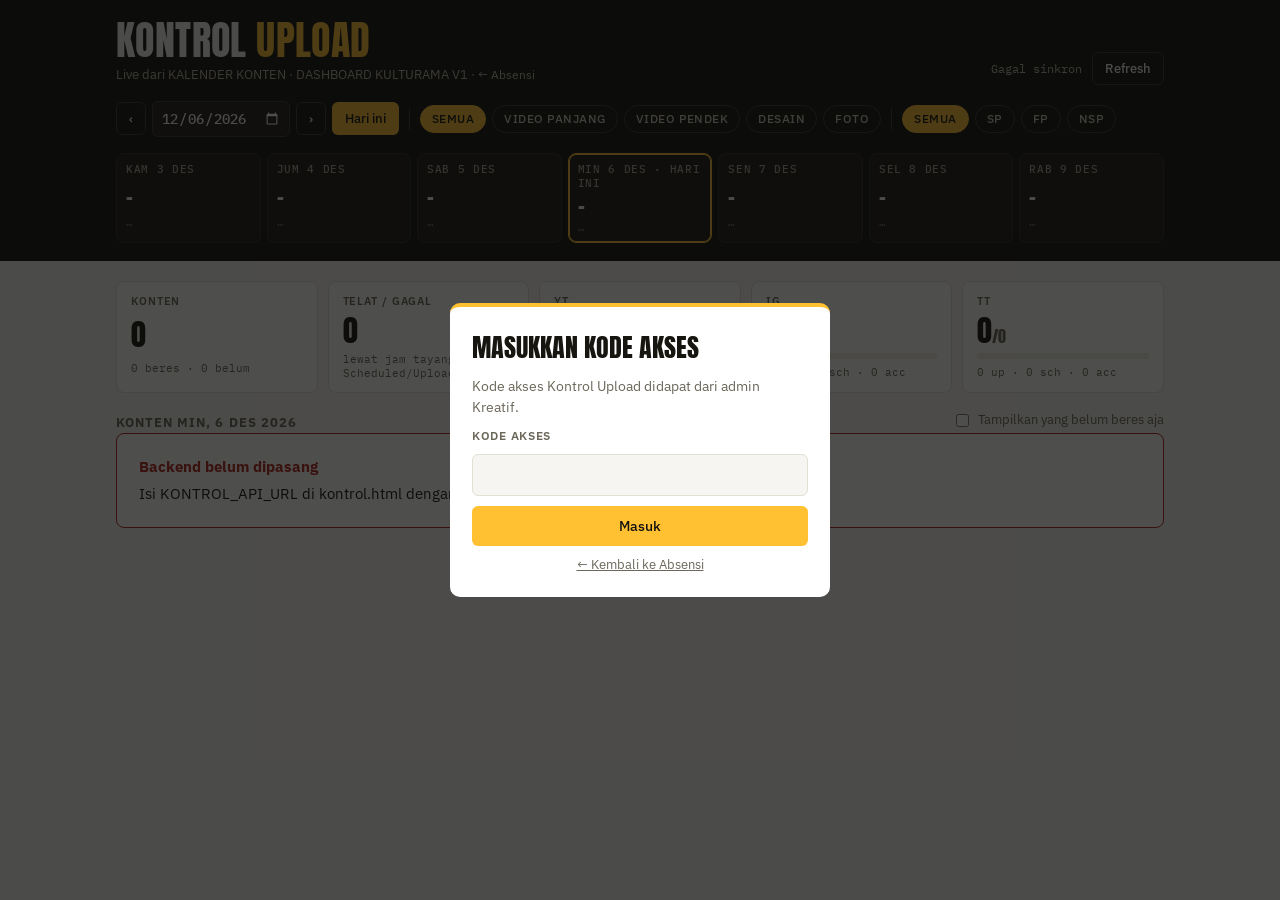
==== kontrol.html @ fdbe4f1c "Tambah halaman Kontrol Upload (kontrol.html) + backend Apps Script Halaman baru buat kontrol status " ====
<!DOCTYPE html>
<html lang="id">
<head>
<meta charset="UTF-8">
<meta name="viewport" content="width=device-width, initial-scale=1, viewport-fit=cover">
<meta name="theme-color" content="#121110">
<title>Kontrol Upload Kulturama</title>
<link rel="preconnect" href="https://fonts.googleapis.com">
<link rel="stylesheet" href="https://fonts.googleapis.com/css2?family=Anton&family=IBM+Plex+Sans:wght@400;500;600&family=IBM+Plex+Mono:wght@400;500&display=swap">
<style>
/* Layout: black brand band with controls, 7-day strip, then a stack of content rows with per-platform status switches */
:root {
  --bg: #f6f5f1;
  --surface: #ffffff;
  --fg: #16150f;
  --muted: #6b675a;
  --line: #e2dfd4;
  --band: #121110;
  --band-fg: #f6f5f1;
  --accent: #ffc131;
  --accent-ink: #121110;
  --ok: #1f7a4a; --ok-bg: #dcf1e3;
  --sched: #1b5fa8; --sched-bg: #dde9f8;
  --acc: #8a5a00; --acc-bg: #fff0c7;
  --bad: #b3261e; --bad-bg: #fbe0dd;
  --none: #8b877a; --none-bg: #efede6;
  --font-display: "Anton", "Impact", "Arial Narrow", sans-serif;
  --font-body: "IBM Plex Sans", system-ui, -apple-system, "Segoe UI", sans-serif;
  --font-mono: "IBM Plex Mono", ui-monospace, "SFMono-Regular", Menlo, monospace;
}
@media (prefers-color-scheme: dark) {
  :root:not([data-theme="light"]) {
    --bg: #0f0f0d; --surface: #1a1916; --fg: #f1efe7; --muted: #a29e90; --line: #2d2b26;
    --band: #000000; --band-fg: #f1efe7;
    --ok: #6fd39a; --ok-bg: #173325; --sched: #8dbcf2; --sched-bg: #172a40;
    --acc: #ffcf5c; --acc-bg: #3a2e10; --bad: #ff9a90; --bad-bg: #3d1916;
    --none: #8f8b7e; --none-bg: #24231f;
    color-scheme: dark;
  }
}
:root[data-theme="dark"] {
  --bg: #0f0f0d; --surface: #1a1916; --fg: #f1efe7; --muted: #a29e90; --line: #2d2b26;
  --band: #000000; --band-fg: #f1efe7;
  --ok: #6fd39a; --ok-bg: #173325; --sched: #8dbcf2; --sched-bg: #172a40;
  --acc: #ffcf5c; --acc-bg: #3a2e10; --bad: #ff9a90; --bad-bg: #3d1916;
  --none: #8f8b7e; --none-bg: #24231f;
  color-scheme: dark;
}
* { box-sizing: border-box; }
body { background: var(--bg); color: var(--fg); font-family: var(--font-body); font-size: 15px; line-height: 1.45; }
body::before { content: ""; position: fixed; inset: 0 0 auto; height: env(safe-area-inset-top, 0px); z-index: 10; background: var(--band); }
.wrap { max-width: 1080px; margin: 0 auto; padding-left: max(16px, env(safe-area-inset-left, 0px)); padding-right: max(16px, env(safe-area-inset-right, 0px)); }

header.band { background: var(--band); color: var(--band-fg); }
header.band .wrap { padding-block: 20px 18px; display: grid; gap: 16px; }
.brandrow { display: flex; flex-wrap: wrap; align-items: flex-end; justify-content: space-between; gap: 12px; }
h1 { margin: 0; font-family: var(--font-display); font-weight: 400; font-size: clamp(28px, 5vw, 40px); letter-spacing: 0.01em; line-height: 1; text-transform: uppercase; }
h1 span { color: var(--accent); }
.sub { margin: 6px 0 0; color: #b9b5a6; font-size: 13px; }
.sync { font-family: var(--font-mono); font-size: 12px; color: #b9b5a6; display: flex; gap: 10px; align-items: center; }
.btn { font: 500 13px/1 var(--font-body); border-radius: 6px; border: 1px solid transparent; padding: 9px 12px; cursor: pointer; }
.btn:focus-visible, select:focus-visible, input:focus-visible, .chip:focus-visible, .day:focus-visible { outline: 2px solid var(--accent); outline-offset: 2px; }
.btn-accent { background: var(--accent); color: var(--accent-ink); }
.btn-accent:hover { filter: brightness(1.06); }
.btn-ghost { background: transparent; color: var(--band-fg); border-color: #3a3832; }
.btn-ghost:hover { border-color: var(--accent); }

.controls { display: flex; flex-wrap: wrap; gap: 10px; align-items: center; }
.datebox { display: flex; align-items: center; gap: 6px; }
.datebox input { font: 500 14px var(--font-mono); background: #1f1e1b; color: var(--band-fg); border: 1px solid #3a3832; border-radius: 6px; padding: 7px 8px; color-scheme: dark; }
.chips { display: flex; flex-wrap: wrap; gap: 6px; }
.chip { font: 500 12px/1 var(--font-body); letter-spacing: 0.04em; text-transform: uppercase; border-radius: 999px; padding: 7px 11px; border: 1px solid #3a3832; background: transparent; color: #cfcab9; cursor: pointer; }
.chip[aria-pressed="true"] { background: var(--accent); border-color: var(--accent); color: var(--accent-ink); }
.sep { width: 1px; height: 22px; background: #3a3832; }

.week { display: grid; grid-template-columns: repeat(7, minmax(0, 1fr)); gap: 6px; }
.day { text-align: left; background: #1c1b18; border: 1px solid #2e2c27; color: var(--band-fg); border-radius: 8px; padding: 8px 9px; cursor: pointer; display: grid; gap: 4px; min-width: 0; }
.day[aria-current="date"] { border-color: var(--accent); box-shadow: inset 0 0 0 1px var(--accent); }
.day .dn { font: 500 11px var(--font-mono); color: #a6a293; text-transform: uppercase; letter-spacing: 0.06em; }
.day .dc { font-family: var(--font-display); font-size: 22px; line-height: 1; }
.day .dw { font: 500 11px var(--font-mono); }
.day .dw.bad { color: #ff9a90; } .day .dw.ok { color: #6fd39a; } .day .dw.zero { color: #6f6b5f; }

main .wrap { padding-block: 20px 48px; display: grid; gap: 18px; }
.summary { display: grid; grid-template-columns: repeat(auto-fit, minmax(160px, 1fr)); gap: 10px; }
.stat { background: var(--surface); border: 1px solid var(--line); border-radius: 8px; padding: 12px 14px; display: grid; gap: 6px; }
.stat .k { font-size: 11px; text-transform: uppercase; letter-spacing: 0.08em; color: var(--muted); font-weight: 600; }
.stat .v { font-family: var(--font-display); font-size: 30px; line-height: 1; font-variant-numeric: tabular-nums; }
.stat .bar { display: flex; height: 6px; border-radius: 3px; overflow: hidden; background: var(--none-bg); }
.stat .bar i { display: block; height: 100%; }
.stat .legend { font: 11px var(--font-mono); color: var(--muted); }
.stat.alert .v { color: var(--bad); }

.listhead { display: flex; flex-wrap: wrap; justify-content: space-between; align-items: baseline; gap: 8px; }
.listhead h2 { margin: 0; font-size: 13px; text-transform: uppercase; letter-spacing: 0.08em; color: var(--muted); }
.listhead label { font-size: 13px; color: var(--muted); display: flex; gap: 6px; align-items: center; cursor: pointer; }

.rows { display: grid; gap: 10px; }
.row { background: var(--surface); border: 1px solid var(--line); border-left: 4px solid var(--line); border-radius: 8px; padding: 14px; display: grid; grid-template-columns: minmax(0, 1fr) auto; gap: 12px 18px; }
.row.st-bad { border-left-color: var(--bad); }
.row.st-ok { border-left-color: var(--ok); }
.row.st-pend { border-left-color: var(--accent); }
.meta { min-width: 0; display: grid; gap: 6px; align-content: start; }
.tags { display: flex; flex-wrap: wrap; gap: 6px; align-items: center; }
.tag { font: 600 11px/1 var(--font-body); letter-spacing: 0.05em; text-transform: uppercase; padding: 4px 7px; border-radius: 4px; background: var(--none-bg); color: var(--fg); }
.tag.akun { background: var(--band); color: var(--accent); }
.tag.vpj { background: #f0559f; color: #fff; } .tag.vpd { background: #ff862b; color: #fff; } .tag.dsn { background: #2f8fd6; color: #fff; } .tag.foto { background: #d4edbc; color: #11734b; }
.title { font-size: 16px; font-weight: 600; margin: 0; text-wrap: balance; overflow-wrap: anywhere; }
.crew { font-size: 12px; color: var(--muted); }
.crew b { font-weight: 500; color: var(--fg); }
.note { font: 12px/1.4 var(--font-mono); color: var(--muted); white-space: pre-wrap; overflow-wrap: anywhere; background: var(--bg); border-radius: 6px; padding: 7px 9px; }
.plats { display: grid; grid-template-columns: repeat(3, 132px); gap: 8px; align-content: start; }
.plat { display: grid; gap: 5px; }
.plat .pl { display: flex; justify-content: space-between; font: 500 11px var(--font-mono); color: var(--muted); letter-spacing: 0.04em; }
.plat .pl .late { color: var(--bad); font-weight: 600; }
.plat select { width: 100%; font: 600 12px var(--font-body); border-radius: 6px; padding: 7px 8px; border: 1px solid transparent; cursor: pointer; appearance: auto; }
.s-Uploaded { background: var(--ok-bg); color: var(--ok); }
.s-Scheduled { background: var(--sched-bg); color: var(--sched); }
.s-Acc { background: var(--acc-bg); color: var(--acc); }
.s-Gagal { background: var(--bad-bg); color: var(--bad); }
.s-empty { background: var(--none-bg); color: var(--none); }
.plat select:disabled { opacity: 0.55; cursor: progress; }
.plat.na select { opacity: 0.6; }

.empty, .notice { background: var(--surface); border: 1px dashed var(--line); border-radius: 8px; padding: 22px; color: var(--muted); text-align: center; }
.notice.err { border-style: solid; border-color: var(--bad); color: var(--fg); text-align: left; }
.notice.err strong { color: var(--bad); }
.skeleton .row { height: 92px; background: linear-gradient(90deg, var(--surface), var(--none-bg), var(--surface)); background-size: 200% 100%; animation: sh 1.4s linear infinite; }
@keyframes sh { to { background-position: -200% 0; } }

.toast { position: fixed; left: 50%; transform: translateX(-50%); bottom: calc(16px + env(safe-area-inset-bottom, 0px)); background: var(--band); color: var(--band-fg); border-left: 4px solid var(--accent); padding: 10px 14px; border-radius: 6px; font-size: 13px; max-width: calc(100% - 32px); z-index: 20; box-shadow: 0 6px 24px rgba(0,0,0,.25); }
.toast.bad { border-left-color: #ff6b5e; }

@media (max-width: 720px) {
  .row { grid-template-columns: minmax(0, 1fr); }
  .plats { grid-template-columns: repeat(3, minmax(0, 1fr)); }
  .week { grid-template-columns: repeat(7, minmax(64px, 1fr)); overflow-x: auto; }
  .weekwrap { overflow-x: auto; }
}
@media (prefers-reduced-motion: reduce) { .skeleton .row { animation: none; } }

html { -webkit-text-size-adjust: 100%; }
body { margin: 0; padding-top: env(safe-area-inset-top, 0px); }
.backlink { color: #b9b5a6; font-size: 12px; text-decoration: none; }
.backlink:hover { color: var(--accent); }
.gate { position: fixed; inset: 0; z-index: 30; background: rgba(10,10,9,.72); display: grid; place-items: center; padding: 16px; }
.gatebox { background: var(--surface); color: var(--fg); border-radius: 10px; border-top: 4px solid var(--accent); padding: 22px; width: min(380px, 100%); display: grid; gap: 10px; }
.gatebox h2 { margin: 0; font-family: var(--font-display); font-weight: 400; font-size: 26px; text-transform: uppercase; }
.gatebox p { margin: 0; color: var(--muted); font-size: 14px; }
.gatebox label { font-size: 12px; font-weight: 600; text-transform: uppercase; letter-spacing: 0.06em; color: var(--muted); }
.gatebox input { font: 16px var(--font-mono); padding: 10px; border-radius: 6px; border: 1px solid var(--line); background: var(--bg); color: var(--fg); }
.gatebox .btn { padding: 12px; font-size: 14px; }
.gatebox .back { font-size: 13px; color: var(--muted); text-align: center; }
</style>
</head>
<body>
<header class="band">
  <div class="wrap">
    <div class="brandrow">
      <div>
        <h1>Kontrol <span>Upload</span></h1>
        <p class="sub">Live dari KALENDER KONTEN · DASHBOARD KULTURAMA V1 · <a class="backlink" href="./index.html">← Absensi</a></p>
      </div>
      <div class="sync">
        <span id="syncLabel">Memuat…</span>
        <button class="btn btn-ghost" id="refreshBtn" type="button">Refresh</button>
      </div>
    </div>
    <div class="controls">
      <div class="datebox">
        <button class="btn btn-ghost" id="prevDay" type="button" aria-label="Hari sebelumnya">‹</button>
        <input type="date" id="datePick" aria-label="Tanggal">
        <button class="btn btn-ghost" id="nextDay" type="button" aria-label="Hari berikutnya">›</button>
        <button class="btn btn-accent" id="todayBtn" type="button">Hari ini</button>
      </div>
      <span class="sep" aria-hidden="true"></span>
      <div class="chips" id="jenisChips" role="group" aria-label="Jenis konten"></div>
      <span class="sep" aria-hidden="true"></span>
      <div class="chips" id="akunChips" role="group" aria-label="Akun"></div>
    </div>
    <div class="weekwrap"><div class="week" id="week"></div></div>
  </div>
</header>

<main>
  <div class="wrap">
    <section class="summary" id="summary" aria-label="Ringkasan"></section>
    <section>
      <div class="listhead">
        <h2 id="listTitle">Konten</h2>
        <label for="onlyProblem"><input type="checkbox" id="onlyProblem"> Tampilkan yang belum beres aja</label>
      </div>
      <div class="rows" id="rows"></div>
    </section>
  </div>
</main>
<div class="toast" id="toast" hidden></div>

<div class="gate" id="gate" hidden>
  <form class="gatebox" id="gateForm">
    <h2>Masukkan kode akses</h2>
    <p id="gateMsg">Kode akses Kontrol Upload didapat dari admin Kreatif.</p>
    <label for="gateKey">Kode akses</label>
    <input type="password" id="gateKey" autocomplete="current-password" required>
    <button class="btn btn-accent" type="submit">Masuk</button>
    <a class="back" href="./index.html">← Kembali ke Absensi</a>
  </form>
</div>

<script>
// =====================================================================
// URL Web App Apps Script KONTROL UPLOAD (project standalone, kode di
// apps-script/kontrol-upload.gs). Beda dari URL Absensi & Report Kreatif.
const KONTROL_API_URL = '';
// =====================================================================

(() => {
  const STATUS_OPTS = ["Acc", "Scheduled", "Uploaded", "Gagal"];
  const PLATS = [{ key: "YT" }, { key: "IG" }, { key: "TT" }];
  const JENIS = ["Semua", "Video Panjang", "Video Pendek", "Desain", "Foto"];
  const AKUN = ["Semua", "SP", "FP", "NSP"];
  const HARI = ["Min", "Sen", "Sel", "Rab", "Kam", "Jum", "Sab"];
  const BULAN = ["Jan","Feb","Mar","Apr","Mei","Jun","Jul","Agu","Sep","Okt","Nov","Des"];
  const WINDOW = 14;

  const $ = (id) => document.getElementById(id);
  const state = { rows: [], date: todayJkt(), jenis: "Semua", akun: "Semua", onlyProblem: false, loadedAt: null, loading: false, error: null, saving: new Set(), win: null };

  function lsGet(k) { try { return localStorage.getItem(k); } catch (e) { return null; } }
  function lsSet(k, v) { try { v == null ? localStorage.removeItem(k) : localStorage.setItem(k, v); } catch (e) {} }
  try { const s = JSON.parse(lsGet("kontrol_prefs") || "{}"); if (JENIS.includes(s.jenis)) state.jenis = s.jenis; if (AKUN.includes(s.akun)) state.akun = s.akun; state.onlyProblem = !!s.onlyProblem; } catch (e) {}
  function savePrefs() { lsSet("kontrol_prefs", JSON.stringify({ jenis: state.jenis, akun: state.akun, onlyProblem: state.onlyProblem })); }
  const getKey = () => lsGet("kontrol_key") || "";

  function todayJkt() { return new Intl.DateTimeFormat("en-CA", { timeZone: "Asia/Jakarta", year: "numeric", month: "2-digit", day: "2-digit" }).format(new Date()); }
  function nowJktMinutes() { const [h, m] = new Intl.DateTimeFormat("en-GB", { timeZone: "Asia/Jakarta", hour: "2-digit", minute: "2-digit", hour12: false }).format(new Date()).split(":").map(Number); return h * 60 + m; }
  function iso(y, m, d) { return `${y}-${String(m + 1).padStart(2, "0")}-${String(d).padStart(2, "0")}`; }
  function parseJam(v) { const s = String(v || "").trim(); if (!s) return null; const m = s.match(/^(\d{1,2})[.:](\d{2})/); if (!m) return { label: s, min: null }; return { label: `${m[1].padStart(2, "0")}.${m[2]}`, min: +m[1] * 60 + +m[2] }; }
  function shiftDate(isoStr, n) { const [y, m, d] = isoStr.split("-").map(Number); const dt = new Date(Date.UTC(y, m - 1, d + n)); return iso(dt.getUTCFullYear(), dt.getUTCMonth(), dt.getUTCDate()); }
  function fmtDay(isoStr) { const [y, m, d] = isoStr.split("-").map(Number); const dt = new Date(Date.UTC(y, m - 1, d)); return { hari: HARI[dt.getUTCDay()], tgl: d, bln: BULAN[m - 1], y }; }

  function toRecord(r) {
    return {
      rowNum: r.row, date: r.date, title: r.title, akun: (r.akun || "").trim(), segmen: (r.segmen || "").trim(), jenis: (r.jenis || "").trim(),
      producer: r.producer || "", designer: r.designer || "", editor: r.editor || "", catatan: (r.catatan || "").trim(),
      plat: {
        YT: { jam: parseJam(r.jamYT), status: (r.statusYT || "").trim() },
        IG: { jam: parseJam(r.jamIG), status: (r.statusIG || "").trim() },
        TT: { jam: parseJam(r.jamTT), status: (r.statusTT || "").trim() },
      },
    };
  }

  function platHealth(rec, key) {
    const p = rec.plat[key];
    if (!p.jam && !p.status) return "na";
    if (p.status === "Gagal") return "bad";
    if (p.status === "Uploaded" || p.status === "Scheduled") return "ok";
    if (isLate(rec, key)) return "bad";
    return "pend";
  }
  function isLate(rec, key) {
    const p = rec.plat[key];
    if (p.status === "Uploaded" || p.status === "Scheduled" || !p.jam) return false;
    const today = todayJkt();
    if (rec.date < today) return true;
    if (rec.date === today && p.jam.min != null) return nowJktMinutes() > p.jam.min;
    return false;
  }
  function rowHealth(rec) {
    const hs = PLATS.map(p => platHealth(rec, p.key)).filter(h => h !== "na");
    if (!hs.length) return "pend";
    if (hs.includes("bad")) return "bad";
    if (hs.includes("pend")) return "pend";
    return "ok";
  }
  function filtered(date) {
    return state.rows.filter(r => r.date === date && (state.jenis === "Semua" || r.jenis === state.jenis) && (state.akun === "Semua" || r.akun === state.akun));
  }

  // ---------- render ----------
  function chip(label, on, fn) { const b = document.createElement("button"); b.type = "button"; b.className = "chip"; b.textContent = label; b.setAttribute("aria-pressed", on ? "true" : "false"); b.onclick = fn; return b; }
  function renderChips() {
    $("jenisChips").innerHTML = ""; $("akunChips").innerHTML = "";
    for (const j of JENIS) $("jenisChips").append(chip(j, state.jenis === j, () => { state.jenis = j; savePrefs(); render(); }));
    for (const a of AKUN) $("akunChips").append(chip(a, state.akun === a, () => { state.akun = a; savePrefs(); render(); }));
  }
  function renderWeek() {
    const el = $("week"); el.innerHTML = "";
    const start = shiftDate(state.date, -3);
    for (let i = 0; i < 7; i++) {
      const d = shiftDate(start, i); const f = fmtDay(d); const list = filtered(d);
      const bad = list.filter(r => rowHealth(r) === "bad").length;
      const open = list.filter(r => rowHealth(r) !== "ok").length;
      const b = document.createElement("button"); b.type = "button"; b.className = "day";
      if (d === state.date) b.setAttribute("aria-current", "date");
      const ready = state.loadedAt && inWindow(d);
      let w, cls;
      if (!ready) { w = "…"; cls = "zero"; }
      else if (!list.length) { w = "kosong"; cls = "zero"; }
      else if (bad) { w = `${bad} telat/gagal`; cls = "bad"; }
      else if (open) { w = `${open} belum`; cls = ""; }
      else { w = "beres"; cls = "ok"; }
      b.innerHTML = `<span class="dn">${f.hari} ${f.tgl} ${f.bln}${d === todayJkt() ? " · hari ini" : ""}</span><span class="dc">${ready ? list.length : "–"}</span><span class="dw ${cls}"></span>`;
      b.querySelector(".dw").textContent = w;
      b.onclick = () => setDate(d);
      el.append(b);
    }
  }
  function renderSummary(list) {
    const el = $("summary"); el.innerHTML = "";
    const bad = list.filter(r => rowHealth(r) === "bad").length;
    const done = list.filter(r => rowHealth(r) === "ok").length;
    const total = document.createElement("div"); total.className = "stat";
    total.innerHTML = `<span class="k">Konten</span><span class="v">${list.length}</span><span class="legend">${done} beres · ${list.length - done} belum</span>`;
    const alert = document.createElement("div"); alert.className = "stat" + (bad ? " alert" : "");
    alert.innerHTML = `<span class="k">Telat / Gagal</span><span class="v">${bad}</span><span class="legend">lewat jam tayang tanpa Scheduled/Uploaded</span>`;
    el.append(total, alert);
    for (const p of PLATS) {
      const slots = list.filter(r => platHealth(r, p.key) !== "na");
      const c = { Uploaded: 0, Scheduled: 0, Acc: 0, Gagal: 0, kosong: 0 };
      for (const r of slots) { const s = r.plat[p.key].status; if (c[s] != null) c[s]++; else c.kosong++; }
      const n = slots.length || 1;
      const seg = (v, col) => v ? `<i style="width:${(v / n) * 100}%;background:var(${col})"></i>` : "";
      const st = document.createElement("div"); st.className = "stat";
      st.innerHTML = `<span class="k">${p.key}</span><span class="v">${c.Uploaded + c.Scheduled}<span style="font-size:16px;color:var(--muted)">/${slots.length}</span></span>
        <span class="bar" role="img" aria-label="${c.Uploaded} uploaded, ${c.Scheduled} scheduled, ${c.Acc} acc, ${c.Gagal} gagal, ${c.kosong} kosong">${seg(c.Uploaded, "--ok")}${seg(c.Scheduled, "--sched")}${seg(c.Acc, "--accent")}${seg(c.Gagal, "--bad")}</span>
        <span class="legend">${c.Uploaded} up · ${c.Scheduled} sch · ${c.Acc} acc${c.Gagal ? ` · ${c.Gagal} gagal` : ""}${c.kosong ? ` · ${c.kosong} kosong` : ""}</span>`;
      el.append(st);
    }
  }
  const JENIS_CLS = { "Video Panjang": "vpj", "Video Pendek": "vpd", "Desain": "dsn", "Foto": "foto" };
  function firstJam(r) { const m = PLATS.map(p => r.plat[p.key].jam?.min).filter(v => v != null); return m.length ? Math.min(...m) : 9999; }
  function renderRows(list) {
    const el = $("rows"); el.innerHTML = ""; el.classList.remove("skeleton");
    const f = fmtDay(state.date);
    $("listTitle").textContent = `Konten ${f.hari}, ${f.tgl} ${f.bln} ${f.y}`;
    if (state.error && !state.loadedAt) { el.append(errorBox()); return; }
    if (!state.loadedAt || !inWindow(state.date)) { el.classList.add("skeleton"); for (let i = 0; i < 3; i++) { const d = document.createElement("div"); d.className = "row"; el.append(d); } return; }
    let shown = state.onlyProblem ? list.filter(r => rowHealth(r) !== "ok") : list;
    const order = { bad: 0, pend: 1, ok: 2 };
    shown = [...shown].sort((a, b) => order[rowHealth(a)] - order[rowHealth(b)] || firstJam(a) - firstJam(b));
    if (!shown.length) {
      const e = document.createElement("div"); e.className = "empty";
      e.textContent = list.length ? "Semua konten di tanggal ini udah Scheduled/Uploaded." : "Belum ada konten di KALENDER KONTEN untuk tanggal & filter ini.";
      el.append(e); return;
    }
    for (const r of shown) el.append(rowEl(r));
  }
  function tag(t, cls) { const s = document.createElement("span"); s.className = "tag " + cls; s.textContent = t; return s; }
  function rowEl(r) {
    const card = document.createElement("article"); card.className = `row st-${rowHealth(r)}`;
    const meta = document.createElement("div"); meta.className = "meta";
    const tags = document.createElement("div"); tags.className = "tags";
    if (r.akun) tags.append(tag(r.akun, "akun"));
    if (r.jenis) tags.append(tag(r.jenis, JENIS_CLS[r.jenis] || ""));
    if (r.segmen) tags.append(tag(r.segmen, ""));
    const title = document.createElement("h3"); title.className = "title"; title.textContent = r.title;
    meta.append(tags, title);
    const crew = [["Producer", r.producer], ["Desainer", r.designer], ["Editor", r.editor]].filter(c => c[1]);
    if (crew.length) { const c = document.createElement("div"); c.className = "crew"; c.innerHTML = crew.map(([k]) => `${k} <b></b>`).join(" · "); c.querySelectorAll("b").forEach((b, i) => b.textContent = crew[i][1]); meta.append(c); }
    if (r.catatan) { const n = document.createElement("div"); n.className = "note"; n.textContent = r.catatan; meta.append(n); }
    const plats = document.createElement("div"); plats.className = "plats";
    for (const p of PLATS) {
      const pd = r.plat[p.key];
      const box = document.createElement("div"); box.className = "plat" + (platHealth(r, p.key) === "na" ? " na" : "");
      const lab = document.createElement("div"); lab.className = "pl";
      const l1 = document.createElement("span"); l1.textContent = `${p.key}${pd.jam ? " · " + pd.jam.label : ""}`; lab.append(l1);
      if (isLate(r, p.key)) { const l2 = document.createElement("span"); l2.className = "late"; l2.textContent = "TELAT"; lab.append(l2); }
      const sel = document.createElement("select");
      sel.id = `st-${r.rowNum}-${p.key}`;
      sel.setAttribute("aria-label", `Status ${p.key} untuk ${r.title}`);
      const opts = ["", ...STATUS_OPTS]; if (pd.status && !opts.includes(pd.status)) opts.push(pd.status);
      for (const o of opts) { const op = document.createElement("option"); op.value = o; op.textContent = o || (pd.jam ? "Belum" : "—"); sel.append(op); }
      sel.value = pd.status;
      sel.className = pd.status && STATUS_OPTS.includes(pd.status) ? `s-${pd.status}` : "s-empty";
      if (state.saving.has(`${r.rowNum}-${p.key}`)) sel.disabled = true;
      sel.onchange = () => saveStatus(r, p.key, sel.value, sel);
      box.append(lab, sel); plats.append(box);
    }
    card.append(meta, plats);
    return card;
  }
  function errorBox() {
    const e = document.createElement("div"); e.className = "notice err";
    e.innerHTML = `<strong></strong><div class="msg" style="margin-top:6px"></div>`;
    e.querySelector("strong").textContent = state.error.title; e.querySelector(".msg").textContent = state.error.body;
    return e;
  }
  function renderSync() {
    const l = $("syncLabel");
    if (state.loading) l.textContent = "Sinkron…";
    else if (state.loadedAt) l.textContent = "Update " + new Intl.DateTimeFormat("id-ID", { timeZone: "Asia/Jakarta", hour: "2-digit", minute: "2-digit" }).format(state.loadedAt) + " WIB";
    else l.textContent = state.error ? "Gagal sinkron" : "Memuat…";
  }
  function render() {
    $("datePick").value = state.date; $("onlyProblem").checked = state.onlyProblem;
    renderChips(); renderWeek(); renderSync();
    const list = filtered(state.date);
    renderSummary(list); renderRows(list);
  }
  let toastT;
  function toast(msg, bad) { const t = $("toast"); t.textContent = msg; t.className = "toast" + (bad ? " bad" : ""); t.hidden = false; clearTimeout(toastT); toastT = setTimeout(() => t.hidden = true, 3500); }

  // ---------- backend ----------
  class ApiError extends Error { constructor(code, msg) { super(msg); this.code = code; } }
  async function api(method, params) {
    if (!KONTROL_API_URL) throw new ApiError("NO_URL", "URL backend belum diisi");
    let res;
    try {
      if (method === "GET") {
        const q = new URLSearchParams({ ...params, key: getKey() });
        res = await fetch(`${KONTROL_API_URL}?${q}`);
      } else {
        res = await fetch(KONTROL_API_URL, { method: "POST", headers: { "Content-Type": "text/plain;charset=utf-8" }, body: JSON.stringify({ ...params, key: getKey() }) });
      }
    } catch (e) { throw new ApiError("NETWORK", "Nggak bisa nyambung ke server. Cek internet lo."); }
    let data; try { data = await res.json(); } catch (e) { throw new ApiError("SERVER_ERROR", "Respons server nggak kebaca."); }
    if (!data.ok) throw new ApiError(data.code || "SERVER_ERROR", data.message || "Server error");
    return data;
  }
  function explain(err) {
    switch (err.code) {
      case "NO_URL": return { title: "Backend belum dipasang", body: "Isi KONTROL_API_URL di kontrol.html dengan URL Web App dari apps-script/kontrol-upload.gs." };
      case "SETUP": return { title: "Backend belum selesai disetel", body: err.message };
      case "NETWORK": return { title: "Koneksi putus", body: err.message };
      default: return { title: "Gagal ambil data", body: err.message };
    }
  }
  function inWindow(d) { return state.win && d >= state.win.from && d <= state.win.to; }
  function setDate(d) {
    state.date = d; render();
    if (!inWindow(shiftDate(d, -3)) || !inWindow(shiftDate(d, 3))) load(false);
  }
  async function load(manual) {
    if (state.loading) return;
    if (!getKey()) { showGate(); return; }
    state.loading = true; renderSync();
    const win = { from: shiftDate(state.date, -WINDOW), to: shiftDate(state.date, WINDOW) };
    try {
      const data = await api("GET", { action: "list", from: win.from, to: win.to });
      state.rows = data.rows.map(toRecord); state.win = win;
      state.loadedAt = new Date(); state.error = null;
      if (manual) toast("Data terbaru udah ditarik.");
    } catch (err) {
      if (err.code === "UNAUTHORIZED") { lsSet("kontrol_key", null); showGate("Kode akses salah atau udah diganti. Masukkan yang baru."); }
      else { state.error = explain(err); if (state.loadedAt) toast(state.error.title + ". " + state.error.body, true); }
    } finally { state.loading = false; render(); }
  }
  async function saveStatus(rec, plat, value, sel) {
    const key = `${rec.rowNum}-${plat}`; const prev = rec.plat[plat].status;
    state.saving.add(key); sel.disabled = true;
    try {
      await api("POST", { action: "setStatus", row: rec.rowNum, platform: plat, value, title: rec.title, date: rec.date });
      rec.plat[plat].status = value;
      toast(`${plat} “${rec.title.slice(0, 40)}${rec.title.length > 40 ? "…" : ""}” → ${value || "kosong"}`);
    } catch (err) {
      rec.plat[plat].status = prev;
      if (err.code === "ROW_MOVED") { toast("Baris di sheet udah bergeser. Data di-refresh, coba ubah lagi.", true); state.saving.delete(key); load(false); return; }
      if (err.code === "UNAUTHORIZED") { lsSet("kontrol_key", null); showGate("Kode akses ditolak. Masukkan lagi."); }
      else if (err.code === "NETWORK") toast("Nggak yakin status tersimpan. Tekan Refresh buat cek.", true);
      else toast(`Status nggak tersimpan. ${err.message}`, true);
    } finally { state.saving.delete(key); render(); }
  }

  // ---------- gate ----------
  function showGate(msg) { $("gate").hidden = false; if (msg) $("gateMsg").textContent = msg; setTimeout(() => $("gateKey").focus(), 0); }
  $("gateForm").addEventListener("submit", (e) => {
    e.preventDefault();
    const k = $("gateKey").value.trim(); if (!k) return;
    lsSet("kontrol_key", k); $("gateKey").value = ""; $("gate").hidden = true; load(true);
  });

  // ---------- wiring ----------
  $("datePick").onchange = (e) => { if (e.target.value) setDate(e.target.value); };
  $("prevDay").onclick = () => setDate(shiftDate(state.date, -1));
  $("nextDay").onclick = () => setDate(shiftDate(state.date, 1));
  $("todayBtn").onclick = () => setDate(todayJkt());
  $("refreshBtn").onclick = () => load(true);
  $("onlyProblem").onchange = (e) => { state.onlyProblem = e.target.checked; savePrefs(); render(); };

  render();
  if (!KONTROL_API_URL) { state.error = explain(new ApiError("NO_URL", "")); render(); }
  else load(false);
  setInterval(() => { if (document.visibilityState === "visible" && getKey() && !state.saving.size && KONTROL_API_URL) load(false); }, 180000);
  setInterval(() => { if (state.loadedAt) render(); }, 60000);
})();
</script>
</body>
</html>
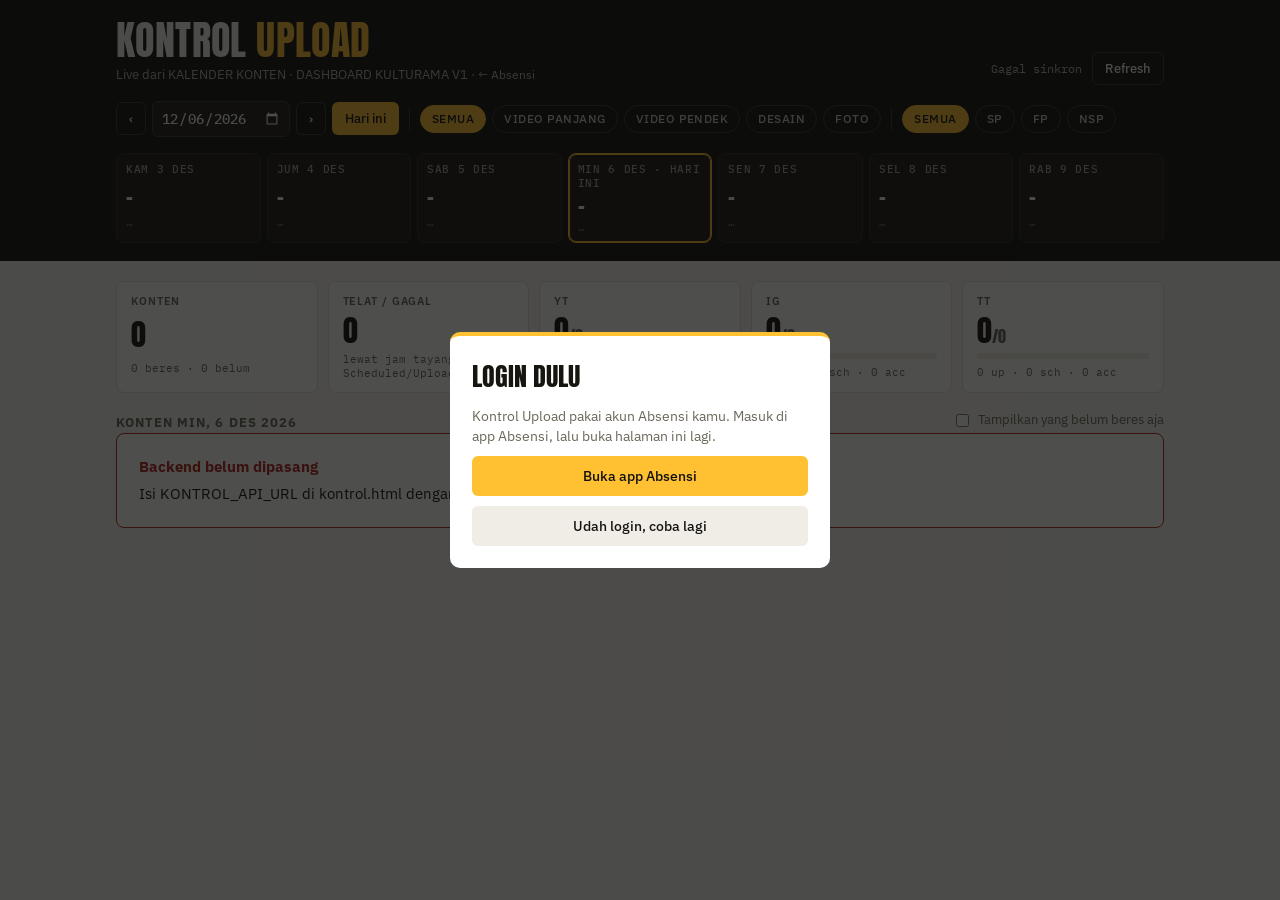
==== commit 41ca5c30: "Kontrol Upload: pakai login Absensi, ganti kode akses Backend kontrol-upload.gs sekarang verifikasi " ====
--- a/kontrol.html
+++ b/kontrol.html
@@ -197,20 +197,20 @@
 <div class="toast" id="toast" hidden></div>
 
 <div class="gate" id="gate" hidden>
-  <form class="gatebox" id="gateForm">
-    <h2>Masukkan kode akses</h2>
-    <p id="gateMsg">Kode akses Kontrol Upload didapat dari admin Kreatif.</p>
-    <label for="gateKey">Kode akses</label>
-    <input type="password" id="gateKey" autocomplete="current-password" required>
-    <button class="btn btn-accent" type="submit">Masuk</button>
-    <a class="back" href="./index.html">← Kembali ke Absensi</a>
-  </form>
+  <div class="gatebox" role="dialog" aria-labelledby="gateTitle">
+    <h2 id="gateTitle">Login dulu</h2>
+    <p id="gateMsg">Kontrol Upload pakai akun Absensi kamu. Masuk di app Absensi, lalu buka halaman ini lagi.</p>
+    <a class="btn btn-accent" href="./index.html" style="text-align:center;text-decoration:none">Buka app Absensi</a>
+    <button class="btn" type="button" id="gateRetry" style="background:var(--none-bg);color:var(--fg)">Udah login, coba lagi</button>
+  </div>
 </div>
 
 <script>
 // =====================================================================
 // URL Web App Apps Script KONTROL UPLOAD (project standalone, kode di
 // apps-script/kontrol-upload.gs). Beda dari URL Absensi & Report Kreatif.
+// Auth pakai token login Absensi (localStorage 'absensi_token'), role
+// kreatif / hr / admin — sama seperti kreatif.html.
 const KONTROL_API_URL = '';
 // =====================================================================
 
@@ -230,7 +230,7 @@
   function lsSet(k, v) { try { v == null ? localStorage.removeItem(k) : localStorage.setItem(k, v); } catch (e) {} }
   try { const s = JSON.parse(lsGet("kontrol_prefs") || "{}"); if (JENIS.includes(s.jenis)) state.jenis = s.jenis; if (AKUN.includes(s.akun)) state.akun = s.akun; state.onlyProblem = !!s.onlyProblem; } catch (e) {}
   function savePrefs() { lsSet("kontrol_prefs", JSON.stringify({ jenis: state.jenis, akun: state.akun, onlyProblem: state.onlyProblem })); }
-  const getKey = () => lsGet("kontrol_key") || "";
+  const getToken = () => lsGet("absensi_token") || "";
 
   function todayJkt() { return new Intl.DateTimeFormat("en-CA", { timeZone: "Asia/Jakarta", year: "numeric", month: "2-digit", day: "2-digit" }).format(new Date()); }
   function nowJktMinutes() { const [h, m] = new Intl.DateTimeFormat("en-GB", { timeZone: "Asia/Jakarta", hour: "2-digit", minute: "2-digit", hour12: false }).format(new Date()).split(":").map(Number); return h * 60 + m; }
@@ -409,10 +409,10 @@
     let res;
     try {
       if (method === "GET") {
-        const q = new URLSearchParams({ ...params, key: getKey() });
+        const q = new URLSearchParams({ ...params, token: getToken() });
         res = await fetch(`${KONTROL_API_URL}?${q}`);
       } else {
-        res = await fetch(KONTROL_API_URL, { method: "POST", headers: { "Content-Type": "text/plain;charset=utf-8" }, body: JSON.stringify({ ...params, key: getKey() }) });
+        res = await fetch(KONTROL_API_URL, { method: "POST", headers: { "Content-Type": "text/plain;charset=utf-8" }, body: JSON.stringify({ ...params, token: getToken() }) });
       }
     } catch (e) { throw new ApiError("NETWORK", "Nggak bisa nyambung ke server. Cek internet lo."); }
     let data; try { data = await res.json(); } catch (e) { throw new ApiError("SERVER_ERROR", "Respons server nggak kebaca."); }
@@ -423,6 +423,7 @@
     switch (err.code) {
       case "NO_URL": return { title: "Backend belum dipasang", body: "Isi KONTROL_API_URL di kontrol.html dengan URL Web App dari apps-script/kontrol-upload.gs." };
       case "SETUP": return { title: "Backend belum selesai disetel", body: err.message };
+      case "FORBIDDEN": return { title: "Akun kamu nggak punya akses", body: "Kontrol Upload cuma buat role Kreatif, HR, dan admin." };
       case "NETWORK": return { title: "Koneksi putus", body: err.message };
       default: return { title: "Gagal ambil data", body: err.message };
     }
@@ -434,7 +435,7 @@
   }
   async function load(manual) {
     if (state.loading) return;
-    if (!getKey()) { showGate(); return; }
+    if (!getToken()) { showGate(); return; }
     state.loading = true; renderSync();
     const win = { from: shiftDate(state.date, -WINDOW), to: shiftDate(state.date, WINDOW) };
     try {
@@ -443,7 +444,7 @@
       state.loadedAt = new Date(); state.error = null;
       if (manual) toast("Data terbaru udah ditarik.");
     } catch (err) {
-      if (err.code === "UNAUTHORIZED") { lsSet("kontrol_key", null); showGate("Kode akses salah atau udah diganti. Masukkan yang baru."); }
+      if (err.code === "UNAUTHORIZED") showGate("Sesi login kamu udah habis. Masuk lagi di app Absensi, lalu balik ke sini.");
       else { state.error = explain(err); if (state.loadedAt) toast(state.error.title + ". " + state.error.body, true); }
     } finally { state.loading = false; render(); }
   }
@@ -457,19 +458,15 @@
     } catch (err) {
       rec.plat[plat].status = prev;
       if (err.code === "ROW_MOVED") { toast("Baris di sheet udah bergeser. Data di-refresh, coba ubah lagi.", true); state.saving.delete(key); load(false); return; }
-      if (err.code === "UNAUTHORIZED") { lsSet("kontrol_key", null); showGate("Kode akses ditolak. Masukkan lagi."); }
+      if (err.code === "UNAUTHORIZED") showGate("Sesi login kamu udah habis. Masuk lagi di app Absensi, lalu balik ke sini.");
       else if (err.code === "NETWORK") toast("Nggak yakin status tersimpan. Tekan Refresh buat cek.", true);
       else toast(`Status nggak tersimpan. ${err.message}`, true);
     } finally { state.saving.delete(key); render(); }
   }
 
   // ---------- gate ----------
-  function showGate(msg) { $("gate").hidden = false; if (msg) $("gateMsg").textContent = msg; setTimeout(() => $("gateKey").focus(), 0); }
-  $("gateForm").addEventListener("submit", (e) => {
-    e.preventDefault();
-    const k = $("gateKey").value.trim(); if (!k) return;
-    lsSet("kontrol_key", k); $("gateKey").value = ""; $("gate").hidden = true; load(true);
-  });
+  function showGate(msg) { $("gate").hidden = false; if (msg) $("gateMsg").textContent = msg; setTimeout(() => $("gateRetry").focus(), 0); }
+  $("gateRetry").onclick = () => { $("gate").hidden = true; load(true); };
 
   // ---------- wiring ----------
   $("datePick").onchange = (e) => { if (e.target.value) setDate(e.target.value); };
@@ -482,7 +479,7 @@
   render();
   if (!KONTROL_API_URL) { state.error = explain(new ApiError("NO_URL", "")); render(); }
   else load(false);
-  setInterval(() => { if (document.visibilityState === "visible" && getKey() && !state.saving.size && KONTROL_API_URL) load(false); }, 180000);
+  setInterval(() => { if (document.visibilityState === "visible" && getToken() && !state.saving.size && KONTROL_API_URL) load(false); }, 180000);
   setInterval(() => { if (state.loadedAt) render(); }, 60000);
 })();
 </script>
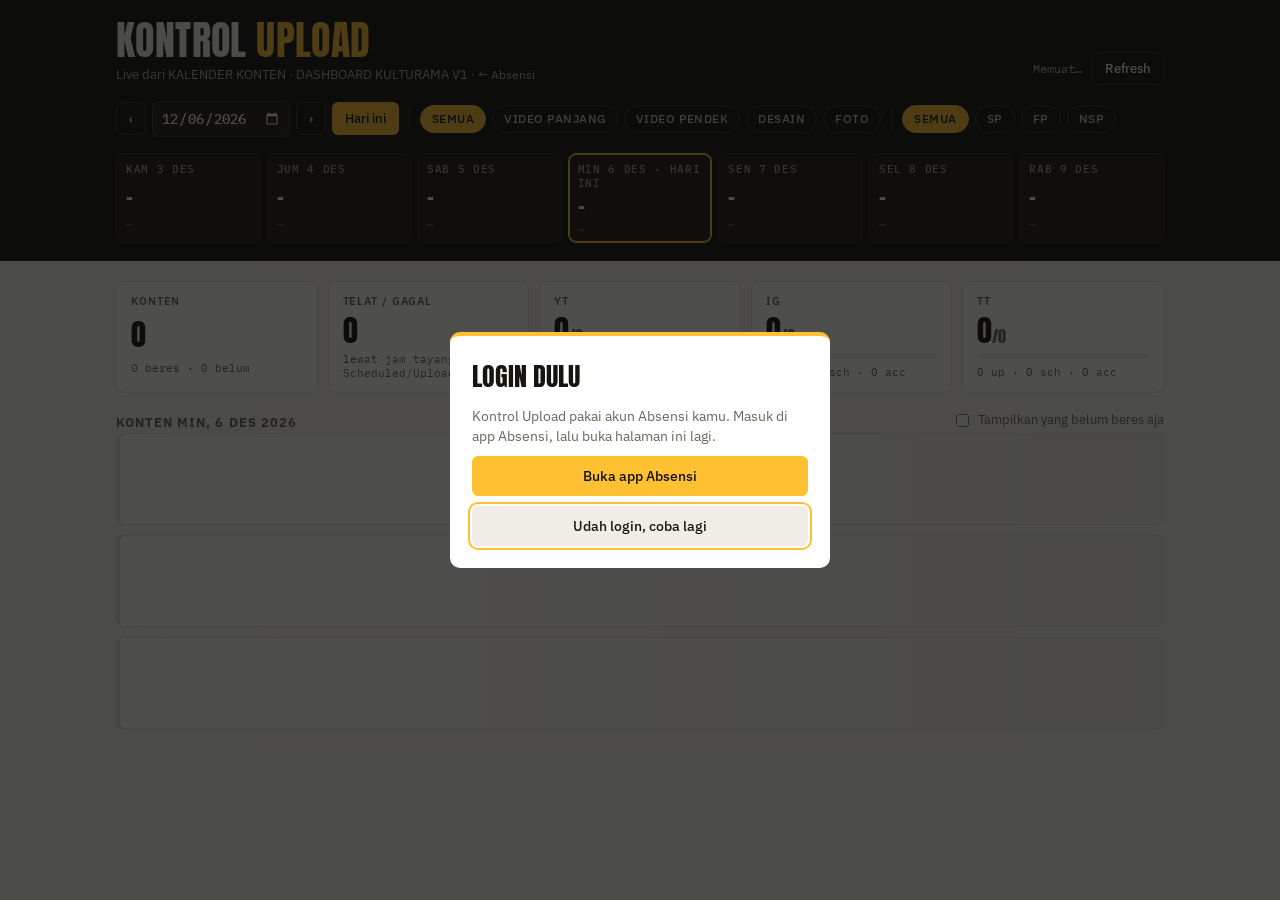
==== commit 8f6634ef: "Kontrol Upload: isi KONTROL_API_URL dengan Web App yang sudah di-deploy Co-Authored-By: Claude Opus " ====
--- a/kontrol.html
+++ b/kontrol.html
@@ -211,7 +211,7 @@
 // apps-script/kontrol-upload.gs). Beda dari URL Absensi & Report Kreatif.
 // Auth pakai token login Absensi (localStorage 'absensi_token'), role
 // kreatif / hr / admin — sama seperti kreatif.html.
-const KONTROL_API_URL = '';
+const KONTROL_API_URL = 'https://script.google.com/macros/s/AKfycbzzt7PwgGJXz00j8j23CsJl0RPM6OAaRqsP2EcC2h-V-NigT0jhh51RlnnJikbS-iCWaQ/exec';
 // =====================================================================
 
 (() => {
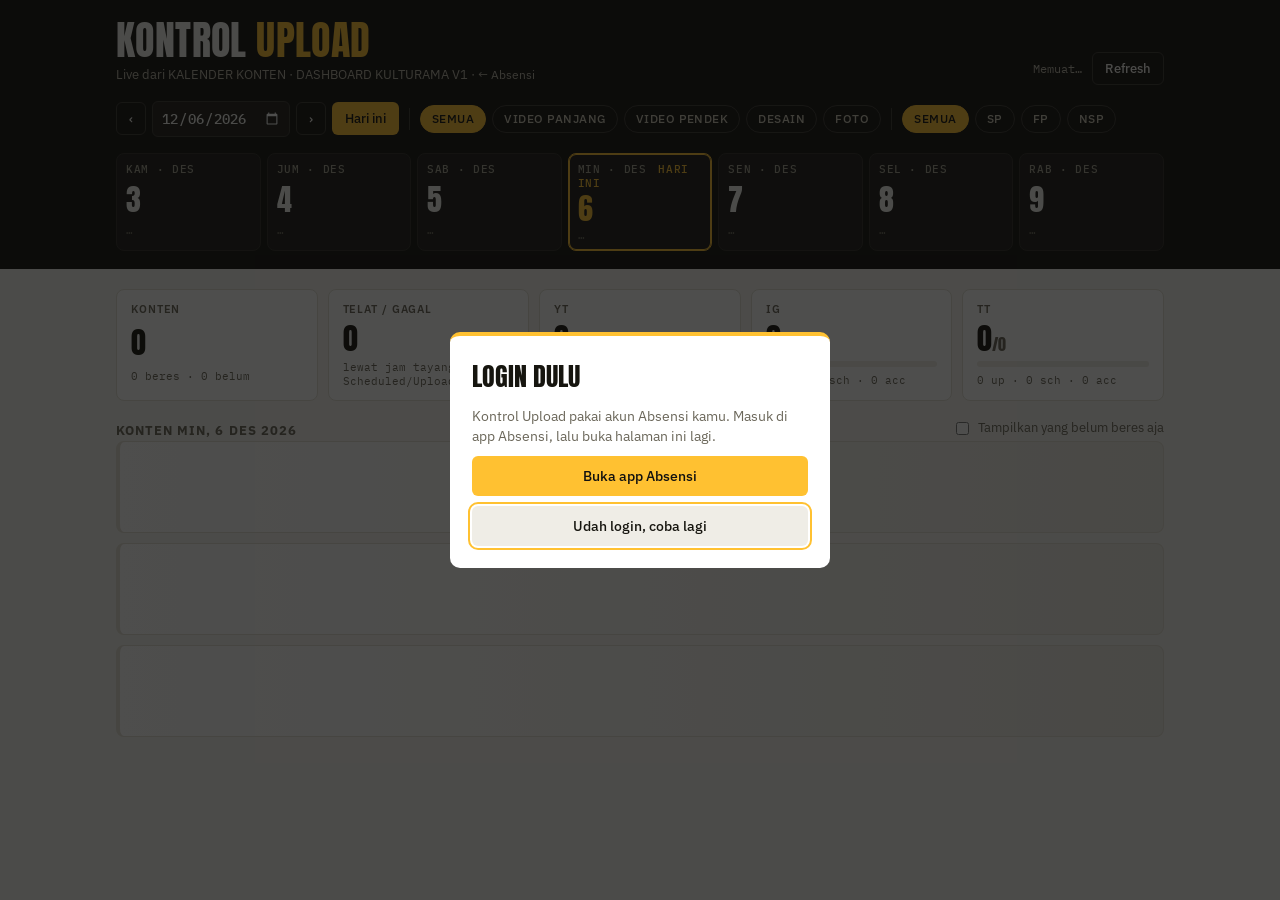
==== commit 5653c928: "Kontrol Upload: tanggal jadi angka utama di strip 7 hari Kartu hari sekarang menonjolkan tanggal (an" ====
--- a/kontrol.html
+++ b/kontrol.html
@@ -77,7 +77,12 @@
 .day { text-align: left; background: #1c1b18; border: 1px solid #2e2c27; color: var(--band-fg); border-radius: 8px; padding: 8px 9px; cursor: pointer; display: grid; gap: 4px; min-width: 0; }
 .day[aria-current="date"] { border-color: var(--accent); box-shadow: inset 0 0 0 1px var(--accent); }
 .day .dn { font: 500 11px var(--font-mono); color: #a6a293; text-transform: uppercase; letter-spacing: 0.06em; }
-.day .dc { font-family: var(--font-display); font-size: 22px; line-height: 1; }
+.day .dc { font-family: var(--font-display); font-size: 30px; line-height: 1; font-variant-numeric: tabular-nums; }
+.day[aria-current="date"] .dc { color: var(--accent); }
+.day .dn .today { font-style: normal; color: var(--accent); margin-left: 4px; }
+.day .dm { display: flex; flex-wrap: wrap; gap: 2px 6px; align-items: baseline; }
+.day .dq { font: 500 11px var(--font-mono); color: #cfcab9; }
+.day .dq:empty { display: none; }
 .day .dw { font: 500 11px var(--font-mono); }
 .day .dw.bad { color: #ff9a90; } .day .dw.ok { color: #6fd39a; } .day .dw.zero { color: #6f6b5f; }
 
@@ -140,6 +145,7 @@
 @media (prefers-reduced-motion: reduce) { .skeleton .row { animation: none; } }
 
 html { -webkit-text-size-adjust: 100%; }
+[hidden] { display: none !important; }
 body { margin: 0; padding-top: env(safe-area-inset-top, 0px); }
 .backlink { color: #b9b5a6; font-size: 12px; text-decoration: none; }
 .backlink:hover { color: var(--accent); }
@@ -301,8 +307,11 @@
       else if (bad) { w = `${bad} telat/gagal`; cls = "bad"; }
       else if (open) { w = `${open} belum`; cls = ""; }
       else { w = "beres"; cls = "ok"; }
-      b.innerHTML = `<span class="dn">${f.hari} ${f.tgl} ${f.bln}${d === todayJkt() ? " · hari ini" : ""}</span><span class="dc">${ready ? list.length : "–"}</span><span class="dw ${cls}"></span>`;
-      b.querySelector(".dw").textContent = w;
+      const isToday = d === todayJkt();
+      b.innerHTML = `<span class="dn">${f.hari} · ${f.bln}${isToday ? ' <em class="today">Hari ini</em>' : ""}</span><span class="dc">${f.tgl}</span><span class="dm"><span class="dq"></span><span class="dw ${cls}"></span></span>`;
+      b.querySelector(".dq").textContent = ready ? `${list.length} konten` : "";
+      b.querySelector(".dw").textContent = ready && list.length ? w : (ready ? "" : w);
+      b.setAttribute("aria-label", `${f.hari} ${f.tgl} ${f.bln}: ${ready ? list.length + " konten, " + w : "memuat"}`);
       b.onclick = () => setDate(d);
       el.append(b);
     }
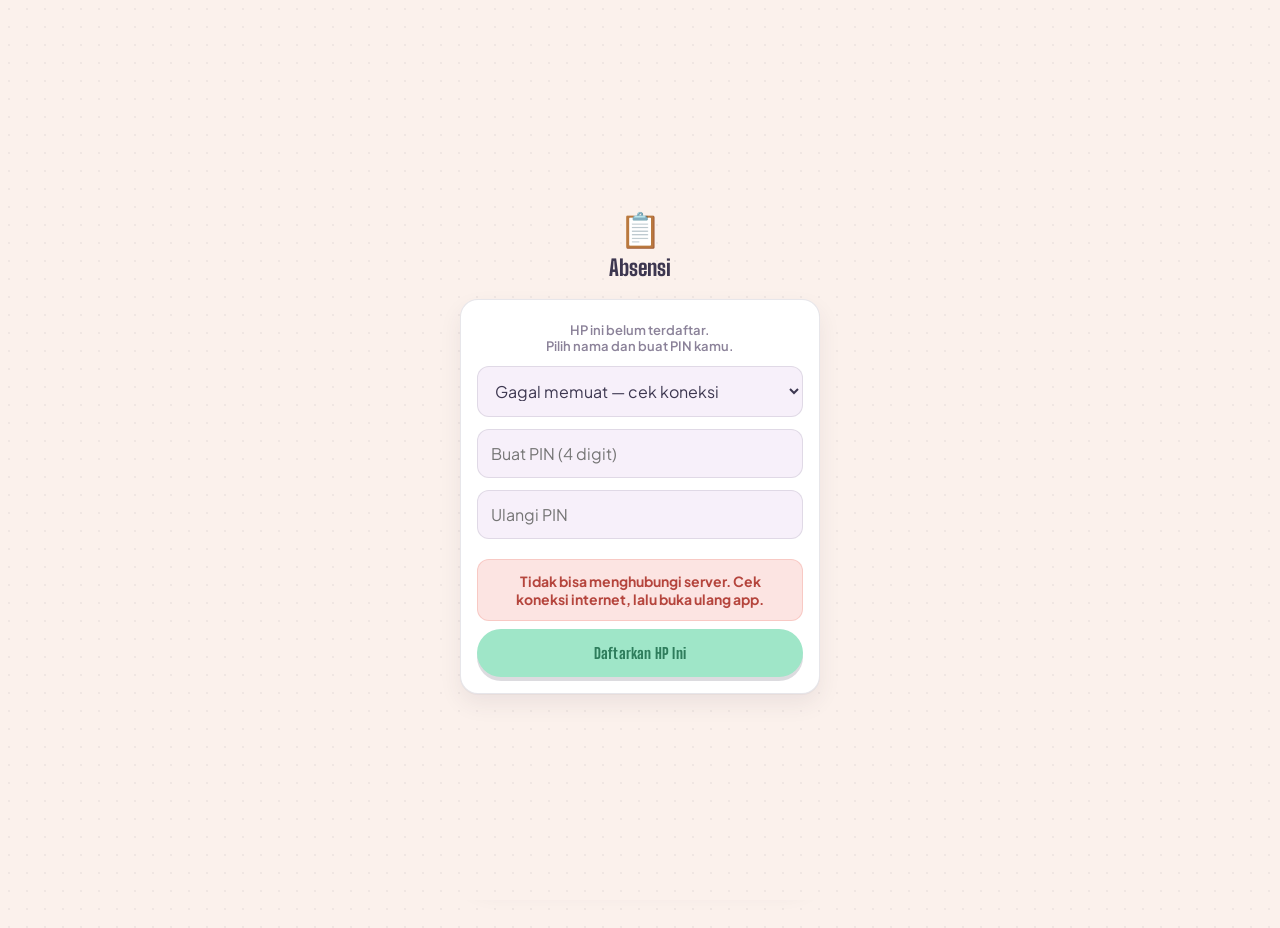
==== commit e622e2e1: "Tambah tab "Dashboard" (Kontrol Upload) ke app Absensi Kontrol Upload pindah dari halaman terpisah k" ====
--- a/kontrol.html
+++ b/kontrol.html
@@ -2,495 +2,13 @@
 <html lang="id">
 <head>
 <meta charset="UTF-8">
-<meta name="viewport" content="width=device-width, initial-scale=1, viewport-fit=cover">
-<meta name="theme-color" content="#121110">
-<title>Kontrol Upload Kulturama</title>
-<link rel="preconnect" href="https://fonts.googleapis.com">
-<link rel="stylesheet" href="https://fonts.googleapis.com/css2?family=Anton&family=IBM+Plex+Sans:wght@400;500;600&family=IBM+Plex+Mono:wght@400;500&display=swap">
-<style>
-/* Layout: black brand band with controls, 7-day strip, then a stack of content rows with per-platform status switches */
-:root {
-  --bg: #f6f5f1;
-  --surface: #ffffff;
-  --fg: #16150f;
-  --muted: #6b675a;
-  --line: #e2dfd4;
-  --band: #121110;
-  --band-fg: #f6f5f1;
-  --accent: #ffc131;
-  --accent-ink: #121110;
-  --ok: #1f7a4a; --ok-bg: #dcf1e3;
-  --sched: #1b5fa8; --sched-bg: #dde9f8;
-  --acc: #8a5a00; --acc-bg: #fff0c7;
-  --bad: #b3261e; --bad-bg: #fbe0dd;
-  --none: #8b877a; --none-bg: #efede6;
-  --font-display: "Anton", "Impact", "Arial Narrow", sans-serif;
-  --font-body: "IBM Plex Sans", system-ui, -apple-system, "Segoe UI", sans-serif;
-  --font-mono: "IBM Plex Mono", ui-monospace, "SFMono-Regular", Menlo, monospace;
-}
-@media (prefers-color-scheme: dark) {
-  :root:not([data-theme="light"]) {
-    --bg: #0f0f0d; --surface: #1a1916; --fg: #f1efe7; --muted: #a29e90; --line: #2d2b26;
-    --band: #000000; --band-fg: #f1efe7;
-    --ok: #6fd39a; --ok-bg: #173325; --sched: #8dbcf2; --sched-bg: #172a40;
-    --acc: #ffcf5c; --acc-bg: #3a2e10; --bad: #ff9a90; --bad-bg: #3d1916;
-    --none: #8f8b7e; --none-bg: #24231f;
-    color-scheme: dark;
-  }
-}
-:root[data-theme="dark"] {
-  --bg: #0f0f0d; --surface: #1a1916; --fg: #f1efe7; --muted: #a29e90; --line: #2d2b26;
-  --band: #000000; --band-fg: #f1efe7;
-  --ok: #6fd39a; --ok-bg: #173325; --sched: #8dbcf2; --sched-bg: #172a40;
-  --acc: #ffcf5c; --acc-bg: #3a2e10; --bad: #ff9a90; --bad-bg: #3d1916;
-  --none: #8f8b7e; --none-bg: #24231f;
-  color-scheme: dark;
-}
-* { box-sizing: border-box; }
-body { background: var(--bg); color: var(--fg); font-family: var(--font-body); font-size: 15px; line-height: 1.45; }
-body::before { content: ""; position: fixed; inset: 0 0 auto; height: env(safe-area-inset-top, 0px); z-index: 10; background: var(--band); }
-.wrap { max-width: 1080px; margin: 0 auto; padding-left: max(16px, env(safe-area-inset-left, 0px)); padding-right: max(16px, env(safe-area-inset-right, 0px)); }
-
-header.band { background: var(--band); color: var(--band-fg); }
-header.band .wrap { padding-block: 20px 18px; display: grid; gap: 16px; }
-.brandrow { display: flex; flex-wrap: wrap; align-items: flex-end; justify-content: space-between; gap: 12px; }
-h1 { margin: 0; font-family: var(--font-display); font-weight: 400; font-size: clamp(28px, 5vw, 40px); letter-spacing: 0.01em; line-height: 1; text-transform: uppercase; }
-h1 span { color: var(--accent); }
-.sub { margin: 6px 0 0; color: #b9b5a6; font-size: 13px; }
-.sync { font-family: var(--font-mono); font-size: 12px; color: #b9b5a6; display: flex; gap: 10px; align-items: center; }
-.btn { font: 500 13px/1 var(--font-body); border-radius: 6px; border: 1px solid transparent; padding: 9px 12px; cursor: pointer; }
-.btn:focus-visible, select:focus-visible, input:focus-visible, .chip:focus-visible, .day:focus-visible { outline: 2px solid var(--accent); outline-offset: 2px; }
-.btn-accent { background: var(--accent); color: var(--accent-ink); }
-.btn-accent:hover { filter: brightness(1.06); }
-.btn-ghost { background: transparent; color: var(--band-fg); border-color: #3a3832; }
-.btn-ghost:hover { border-color: var(--accent); }
-
-.controls { display: flex; flex-wrap: wrap; gap: 10px; align-items: center; }
-.datebox { display: flex; align-items: center; gap: 6px; }
-.datebox input { font: 500 14px var(--font-mono); background: #1f1e1b; color: var(--band-fg); border: 1px solid #3a3832; border-radius: 6px; padding: 7px 8px; color-scheme: dark; }
-.chips { display: flex; flex-wrap: wrap; gap: 6px; }
-.chip { font: 500 12px/1 var(--font-body); letter-spacing: 0.04em; text-transform: uppercase; border-radius: 999px; padding: 7px 11px; border: 1px solid #3a3832; background: transparent; color: #cfcab9; cursor: pointer; }
-.chip[aria-pressed="true"] { background: var(--accent); border-color: var(--accent); color: var(--accent-ink); }
-.sep { width: 1px; height: 22px; background: #3a3832; }
-
-.week { display: grid; grid-template-columns: repeat(7, minmax(0, 1fr)); gap: 6px; }
-.day { text-align: left; background: #1c1b18; border: 1px solid #2e2c27; color: var(--band-fg); border-radius: 8px; padding: 8px 9px; cursor: pointer; display: grid; gap: 4px; min-width: 0; }
-.day[aria-current="date"] { border-color: var(--accent); box-shadow: inset 0 0 0 1px var(--accent); }
-.day .dn { font: 500 11px var(--font-mono); color: #a6a293; text-transform: uppercase; letter-spacing: 0.06em; }
-.day .dc { font-family: var(--font-display); font-size: 30px; line-height: 1; font-variant-numeric: tabular-nums; }
-.day[aria-current="date"] .dc { color: var(--accent); }
-.day .dn .today { font-style: normal; color: var(--accent); margin-left: 4px; }
-.day .dm { display: flex; flex-wrap: wrap; gap: 2px 6px; align-items: baseline; }
-.day .dq { font: 500 11px var(--font-mono); color: #cfcab9; }
-.day .dq:empty { display: none; }
-.day .dw { font: 500 11px var(--font-mono); }
-.day .dw.bad { color: #ff9a90; } .day .dw.ok { color: #6fd39a; } .day .dw.zero { color: #6f6b5f; }
-
-main .wrap { padding-block: 20px 48px; display: grid; gap: 18px; }
-.summary { display: grid; grid-template-columns: repeat(auto-fit, minmax(160px, 1fr)); gap: 10px; }
-.stat { background: var(--surface); border: 1px solid var(--line); border-radius: 8px; padding: 12px 14px; display: grid; gap: 6px; }
-.stat .k { font-size: 11px; text-transform: uppercase; letter-spacing: 0.08em; color: var(--muted); font-weight: 600; }
-.stat .v { font-family: var(--font-display); font-size: 30px; line-height: 1; font-variant-numeric: tabular-nums; }
-.stat .bar { display: flex; height: 6px; border-radius: 3px; overflow: hidden; background: var(--none-bg); }
-.stat .bar i { display: block; height: 100%; }
-.stat .legend { font: 11px var(--font-mono); color: var(--muted); }
-.stat.alert .v { color: var(--bad); }
-
-.listhead { display: flex; flex-wrap: wrap; justify-content: space-between; align-items: baseline; gap: 8px; }
-.listhead h2 { margin: 0; font-size: 13px; text-transform: uppercase; letter-spacing: 0.08em; color: var(--muted); }
-.listhead label { font-size: 13px; color: var(--muted); display: flex; gap: 6px; align-items: center; cursor: pointer; }
-
-.rows { display: grid; gap: 10px; }
-.row { background: var(--surface); border: 1px solid var(--line); border-left: 4px solid var(--line); border-radius: 8px; padding: 14px; display: grid; grid-template-columns: minmax(0, 1fr) auto; gap: 12px 18px; }
-.row.st-bad { border-left-color: var(--bad); }
-.row.st-ok { border-left-color: var(--ok); }
-.row.st-pend { border-left-color: var(--accent); }
-.meta { min-width: 0; display: grid; gap: 6px; align-content: start; }
-.tags { display: flex; flex-wrap: wrap; gap: 6px; align-items: center; }
-.tag { font: 600 11px/1 var(--font-body); letter-spacing: 0.05em; text-transform: uppercase; padding: 4px 7px; border-radius: 4px; background: var(--none-bg); color: var(--fg); }
-.tag.akun { background: var(--band); color: var(--accent); }
-.tag.vpj { background: #f0559f; color: #fff; } .tag.vpd { background: #ff862b; color: #fff; } .tag.dsn { background: #2f8fd6; color: #fff; } .tag.foto { background: #d4edbc; color: #11734b; }
-.title { font-size: 16px; font-weight: 600; margin: 0; text-wrap: balance; overflow-wrap: anywhere; }
-.crew { font-size: 12px; color: var(--muted); }
-.crew b { font-weight: 500; color: var(--fg); }
-.note { font: 12px/1.4 var(--font-mono); color: var(--muted); white-space: pre-wrap; overflow-wrap: anywhere; background: var(--bg); border-radius: 6px; padding: 7px 9px; }
-.plats { display: grid; grid-template-columns: repeat(3, 132px); gap: 8px; align-content: start; }
-.plat { display: grid; gap: 5px; }
-.plat .pl { display: flex; justify-content: space-between; font: 500 11px var(--font-mono); color: var(--muted); letter-spacing: 0.04em; }
-.plat .pl .late { color: var(--bad); font-weight: 600; }
-.plat select { width: 100%; font: 600 12px var(--font-body); border-radius: 6px; padding: 7px 8px; border: 1px solid transparent; cursor: pointer; appearance: auto; }
-.s-Uploaded { background: var(--ok-bg); color: var(--ok); }
-.s-Scheduled { background: var(--sched-bg); color: var(--sched); }
-.s-Acc { background: var(--acc-bg); color: var(--acc); }
-.s-Gagal { background: var(--bad-bg); color: var(--bad); }
-.s-empty { background: var(--none-bg); color: var(--none); }
-.plat select:disabled { opacity: 0.55; cursor: progress; }
-.plat.na select { opacity: 0.6; }
-
-.empty, .notice { background: var(--surface); border: 1px dashed var(--line); border-radius: 8px; padding: 22px; color: var(--muted); text-align: center; }
-.notice.err { border-style: solid; border-color: var(--bad); color: var(--fg); text-align: left; }
-.notice.err strong { color: var(--bad); }
-.skeleton .row { height: 92px; background: linear-gradient(90deg, var(--surface), var(--none-bg), var(--surface)); background-size: 200% 100%; animation: sh 1.4s linear infinite; }
-@keyframes sh { to { background-position: -200% 0; } }
-
-.toast { position: fixed; left: 50%; transform: translateX(-50%); bottom: calc(16px + env(safe-area-inset-bottom, 0px)); background: var(--band); color: var(--band-fg); border-left: 4px solid var(--accent); padding: 10px 14px; border-radius: 6px; font-size: 13px; max-width: calc(100% - 32px); z-index: 20; box-shadow: 0 6px 24px rgba(0,0,0,.25); }
-.toast.bad { border-left-color: #ff6b5e; }
-
-@media (max-width: 720px) {
-  .row { grid-template-columns: minmax(0, 1fr); }
-  .plats { grid-template-columns: repeat(3, minmax(0, 1fr)); }
-  .week { grid-template-columns: repeat(7, minmax(64px, 1fr)); overflow-x: auto; }
-  .weekwrap { overflow-x: auto; }
-}
-@media (prefers-reduced-motion: reduce) { .skeleton .row { animation: none; } }
-
-html { -webkit-text-size-adjust: 100%; }
-[hidden] { display: none !important; }
-body { margin: 0; padding-top: env(safe-area-inset-top, 0px); }
-.backlink { color: #b9b5a6; font-size: 12px; text-decoration: none; }
-.backlink:hover { color: var(--accent); }
-.gate { position: fixed; inset: 0; z-index: 30; background: rgba(10,10,9,.72); display: grid; place-items: center; padding: 16px; }
-.gatebox { background: var(--surface); color: var(--fg); border-radius: 10px; border-top: 4px solid var(--accent); padding: 22px; width: min(380px, 100%); display: grid; gap: 10px; }
-.gatebox h2 { margin: 0; font-family: var(--font-display); font-weight: 400; font-size: 26px; text-transform: uppercase; }
-.gatebox p { margin: 0; color: var(--muted); font-size: 14px; }
-.gatebox label { font-size: 12px; font-weight: 600; text-transform: uppercase; letter-spacing: 0.06em; color: var(--muted); }
-.gatebox input { font: 16px var(--font-mono); padding: 10px; border-radius: 6px; border: 1px solid var(--line); background: var(--bg); color: var(--fg); }
-.gatebox .btn { padding: 12px; font-size: 14px; }
-.gatebox .back { font-size: 13px; color: var(--muted); text-align: center; }
-</style>
+<meta name="viewport" content="width=device-width, initial-scale=1">
+<title>Dashboard Konten</title>
+<!-- Kontrol Upload sudah pindah jadi tab "Dashboard" di app Absensi (dashboard.js).
+     Halaman ini cuma nerusin link lama. -->
+<meta http-equiv="refresh" content="0; url=./index.html#dashboard">
 </head>
-<body>
-<header class="band">
-  <div class="wrap">
-    <div class="brandrow">
-      <div>
-        <h1>Kontrol <span>Upload</span></h1>
-        <p class="sub">Live dari KALENDER KONTEN · DASHBOARD KULTURAMA V1 · <a class="backlink" href="./index.html">← Absensi</a></p>
-      </div>
-      <div class="sync">
-        <span id="syncLabel">Memuat…</span>
-        <button class="btn btn-ghost" id="refreshBtn" type="button">Refresh</button>
-      </div>
-    </div>
-    <div class="controls">
-      <div class="datebox">
-        <button class="btn btn-ghost" id="prevDay" type="button" aria-label="Hari sebelumnya">‹</button>
-        <input type="date" id="datePick" aria-label="Tanggal">
-        <button class="btn btn-ghost" id="nextDay" type="button" aria-label="Hari berikutnya">›</button>
-        <button class="btn btn-accent" id="todayBtn" type="button">Hari ini</button>
-      </div>
-      <span class="sep" aria-hidden="true"></span>
-      <div class="chips" id="jenisChips" role="group" aria-label="Jenis konten"></div>
-      <span class="sep" aria-hidden="true"></span>
-      <div class="chips" id="akunChips" role="group" aria-label="Akun"></div>
-    </div>
-    <div class="weekwrap"><div class="week" id="week"></div></div>
-  </div>
-</header>
-
-<main>
-  <div class="wrap">
-    <section class="summary" id="summary" aria-label="Ringkasan"></section>
-    <section>
-      <div class="listhead">
-        <h2 id="listTitle">Konten</h2>
-        <label for="onlyProblem"><input type="checkbox" id="onlyProblem"> Tampilkan yang belum beres aja</label>
-      </div>
-      <div class="rows" id="rows"></div>
-    </section>
-  </div>
-</main>
-<div class="toast" id="toast" hidden></div>
-
-<div class="gate" id="gate" hidden>
-  <div class="gatebox" role="dialog" aria-labelledby="gateTitle">
-    <h2 id="gateTitle">Login dulu</h2>
-    <p id="gateMsg">Kontrol Upload pakai akun Absensi kamu. Masuk di app Absensi, lalu buka halaman ini lagi.</p>
-    <a class="btn btn-accent" href="./index.html" style="text-align:center;text-decoration:none">Buka app Absensi</a>
-    <button class="btn" type="button" id="gateRetry" style="background:var(--none-bg);color:var(--fg)">Udah login, coba lagi</button>
-  </div>
-</div>
-
-<script>
-// =====================================================================
-// URL Web App Apps Script KONTROL UPLOAD (project standalone, kode di
-// apps-script/kontrol-upload.gs). Beda dari URL Absensi & Report Kreatif.
-// Auth pakai token login Absensi (localStorage 'absensi_token'), role
-// kreatif / hr / admin — sama seperti kreatif.html.
-const KONTROL_API_URL = 'https://script.google.com/macros/s/AKfycbzzt7PwgGJXz00j8j23CsJl0RPM6OAaRqsP2EcC2h-V-NigT0jhh51RlnnJikbS-iCWaQ/exec';
-// =====================================================================
-
-(() => {
-  const STATUS_OPTS = ["Acc", "Scheduled", "Uploaded", "Gagal"];
-  const PLATS = [{ key: "YT" }, { key: "IG" }, { key: "TT" }];
-  const JENIS = ["Semua", "Video Panjang", "Video Pendek", "Desain", "Foto"];
-  const AKUN = ["Semua", "SP", "FP", "NSP"];
-  const HARI = ["Min", "Sen", "Sel", "Rab", "Kam", "Jum", "Sab"];
-  const BULAN = ["Jan","Feb","Mar","Apr","Mei","Jun","Jul","Agu","Sep","Okt","Nov","Des"];
-  const WINDOW = 14;
-
-  const $ = (id) => document.getElementById(id);
-  const state = { rows: [], date: todayJkt(), jenis: "Semua", akun: "Semua", onlyProblem: false, loadedAt: null, loading: false, error: null, saving: new Set(), win: null };
-
-  function lsGet(k) { try { return localStorage.getItem(k); } catch (e) { return null; } }
-  function lsSet(k, v) { try { v == null ? localStorage.removeItem(k) : localStorage.setItem(k, v); } catch (e) {} }
-  try { const s = JSON.parse(lsGet("kontrol_prefs") || "{}"); if (JENIS.includes(s.jenis)) state.jenis = s.jenis; if (AKUN.includes(s.akun)) state.akun = s.akun; state.onlyProblem = !!s.onlyProblem; } catch (e) {}
-  function savePrefs() { lsSet("kontrol_prefs", JSON.stringify({ jenis: state.jenis, akun: state.akun, onlyProblem: state.onlyProblem })); }
-  const getToken = () => lsGet("absensi_token") || "";
-
-  function todayJkt() { return new Intl.DateTimeFormat("en-CA", { timeZone: "Asia/Jakarta", year: "numeric", month: "2-digit", day: "2-digit" }).format(new Date()); }
-  function nowJktMinutes() { const [h, m] = new Intl.DateTimeFormat("en-GB", { timeZone: "Asia/Jakarta", hour: "2-digit", minute: "2-digit", hour12: false }).format(new Date()).split(":").map(Number); return h * 60 + m; }
-  function iso(y, m, d) { return `${y}-${String(m + 1).padStart(2, "0")}-${String(d).padStart(2, "0")}`; }
-  function parseJam(v) { const s = String(v || "").trim(); if (!s) return null; const m = s.match(/^(\d{1,2})[.:](\d{2})/); if (!m) return { label: s, min: null }; return { label: `${m[1].padStart(2, "0")}.${m[2]}`, min: +m[1] * 60 + +m[2] }; }
-  function shiftDate(isoStr, n) { const [y, m, d] = isoStr.split("-").map(Number); const dt = new Date(Date.UTC(y, m - 1, d + n)); return iso(dt.getUTCFullYear(), dt.getUTCMonth(), dt.getUTCDate()); }
-  function fmtDay(isoStr) { const [y, m, d] = isoStr.split("-").map(Number); const dt = new Date(Date.UTC(y, m - 1, d)); return { hari: HARI[dt.getUTCDay()], tgl: d, bln: BULAN[m - 1], y }; }
-
-  function toRecord(r) {
-    return {
-      rowNum: r.row, date: r.date, title: r.title, akun: (r.akun || "").trim(), segmen: (r.segmen || "").trim(), jenis: (r.jenis || "").trim(),
-      producer: r.producer || "", designer: r.designer || "", editor: r.editor || "", catatan: (r.catatan || "").trim(),
-      plat: {
-        YT: { jam: parseJam(r.jamYT), status: (r.statusYT || "").trim() },
-        IG: { jam: parseJam(r.jamIG), status: (r.statusIG || "").trim() },
-        TT: { jam: parseJam(r.jamTT), status: (r.statusTT || "").trim() },
-      },
-    };
-  }
-
-  function platHealth(rec, key) {
-    const p = rec.plat[key];
-    if (!p.jam && !p.status) return "na";
-    if (p.status === "Gagal") return "bad";
-    if (p.status === "Uploaded" || p.status === "Scheduled") return "ok";
-    if (isLate(rec, key)) return "bad";
-    return "pend";
-  }
-  function isLate(rec, key) {
-    const p = rec.plat[key];
-    if (p.status === "Uploaded" || p.status === "Scheduled" || !p.jam) return false;
-    const today = todayJkt();
-    if (rec.date < today) return true;
-    if (rec.date === today && p.jam.min != null) return nowJktMinutes() > p.jam.min;
-    return false;
-  }
-  function rowHealth(rec) {
-    const hs = PLATS.map(p => platHealth(rec, p.key)).filter(h => h !== "na");
-    if (!hs.length) return "pend";
-    if (hs.includes("bad")) return "bad";
-    if (hs.includes("pend")) return "pend";
-    return "ok";
-  }
-  function filtered(date) {
-    return state.rows.filter(r => r.date === date && (state.jenis === "Semua" || r.jenis === state.jenis) && (state.akun === "Semua" || r.akun === state.akun));
-  }
-
-  // ---------- render ----------
-  function chip(label, on, fn) { const b = document.createElement("button"); b.type = "button"; b.className = "chip"; b.textContent = label; b.setAttribute("aria-pressed", on ? "true" : "false"); b.onclick = fn; return b; }
-  function renderChips() {
-    $("jenisChips").innerHTML = ""; $("akunChips").innerHTML = "";
-    for (const j of JENIS) $("jenisChips").append(chip(j, state.jenis === j, () => { state.jenis = j; savePrefs(); render(); }));
-    for (const a of AKUN) $("akunChips").append(chip(a, state.akun === a, () => { state.akun = a; savePrefs(); render(); }));
-  }
-  function renderWeek() {
-    const el = $("week"); el.innerHTML = "";
-    const start = shiftDate(state.date, -3);
-    for (let i = 0; i < 7; i++) {
-      const d = shiftDate(start, i); const f = fmtDay(d); const list = filtered(d);
-      const bad = list.filter(r => rowHealth(r) === "bad").length;
-      const open = list.filter(r => rowHealth(r) !== "ok").length;
-      const b = document.createElement("button"); b.type = "button"; b.className = "day";
-      if (d === state.date) b.setAttribute("aria-current", "date");
-      const ready = state.loadedAt && inWindow(d);
-      let w, cls;
-      if (!ready) { w = "…"; cls = "zero"; }
-      else if (!list.length) { w = "kosong"; cls = "zero"; }
-      else if (bad) { w = `${bad} telat/gagal`; cls = "bad"; }
-      else if (open) { w = `${open} belum`; cls = ""; }
-      else { w = "beres"; cls = "ok"; }
-      const isToday = d === todayJkt();
-      b.innerHTML = `<span class="dn">${f.hari} · ${f.bln}${isToday ? ' <em class="today">Hari ini</em>' : ""}</span><span class="dc">${f.tgl}</span><span class="dm"><span class="dq"></span><span class="dw ${cls}"></span></span>`;
-      b.querySelector(".dq").textContent = ready ? `${list.length} konten` : "";
-      b.querySelector(".dw").textContent = ready && list.length ? w : (ready ? "" : w);
-      b.setAttribute("aria-label", `${f.hari} ${f.tgl} ${f.bln}: ${ready ? list.length + " konten, " + w : "memuat"}`);
-      b.onclick = () => setDate(d);
-      el.append(b);
-    }
-  }
-  function renderSummary(list) {
-    const el = $("summary"); el.innerHTML = "";
-    const bad = list.filter(r => rowHealth(r) === "bad").length;
-    const done = list.filter(r => rowHealth(r) === "ok").length;
-    const total = document.createElement("div"); total.className = "stat";
-    total.innerHTML = `<span class="k">Konten</span><span class="v">${list.length}</span><span class="legend">${done} beres · ${list.length - done} belum</span>`;
-    const alert = document.createElement("div"); alert.className = "stat" + (bad ? " alert" : "");
-    alert.innerHTML = `<span class="k">Telat / Gagal</span><span class="v">${bad}</span><span class="legend">lewat jam tayang tanpa Scheduled/Uploaded</span>`;
-    el.append(total, alert);
-    for (const p of PLATS) {
-      const slots = list.filter(r => platHealth(r, p.key) !== "na");
-      const c = { Uploaded: 0, Scheduled: 0, Acc: 0, Gagal: 0, kosong: 0 };
-      for (const r of slots) { const s = r.plat[p.key].status; if (c[s] != null) c[s]++; else c.kosong++; }
-      const n = slots.length || 1;
-      const seg = (v, col) => v ? `<i style="width:${(v / n) * 100}%;background:var(${col})"></i>` : "";
-      const st = document.createElement("div"); st.className = "stat";
-      st.innerHTML = `<span class="k">${p.key}</span><span class="v">${c.Uploaded + c.Scheduled}<span style="font-size:16px;color:var(--muted)">/${slots.length}</span></span>
-        <span class="bar" role="img" aria-label="${c.Uploaded} uploaded, ${c.Scheduled} scheduled, ${c.Acc} acc, ${c.Gagal} gagal, ${c.kosong} kosong">${seg(c.Uploaded, "--ok")}${seg(c.Scheduled, "--sched")}${seg(c.Acc, "--accent")}${seg(c.Gagal, "--bad")}</span>
-        <span class="legend">${c.Uploaded} up · ${c.Scheduled} sch · ${c.Acc} acc${c.Gagal ? ` · ${c.Gagal} gagal` : ""}${c.kosong ? ` · ${c.kosong} kosong` : ""}</span>`;
-      el.append(st);
-    }
-  }
-  const JENIS_CLS = { "Video Panjang": "vpj", "Video Pendek": "vpd", "Desain": "dsn", "Foto": "foto" };
-  function firstJam(r) { const m = PLATS.map(p => r.plat[p.key].jam?.min).filter(v => v != null); return m.length ? Math.min(...m) : 9999; }
-  function renderRows(list) {
-    const el = $("rows"); el.innerHTML = ""; el.classList.remove("skeleton");
-    const f = fmtDay(state.date);
-    $("listTitle").textContent = `Konten ${f.hari}, ${f.tgl} ${f.bln} ${f.y}`;
-    if (state.error && !state.loadedAt) { el.append(errorBox()); return; }
-    if (!state.loadedAt || !inWindow(state.date)) { el.classList.add("skeleton"); for (let i = 0; i < 3; i++) { const d = document.createElement("div"); d.className = "row"; el.append(d); } return; }
-    let shown = state.onlyProblem ? list.filter(r => rowHealth(r) !== "ok") : list;
-    const order = { bad: 0, pend: 1, ok: 2 };
-    shown = [...shown].sort((a, b) => order[rowHealth(a)] - order[rowHealth(b)] || firstJam(a) - firstJam(b));
-    if (!shown.length) {
-      const e = document.createElement("div"); e.className = "empty";
-      e.textContent = list.length ? "Semua konten di tanggal ini udah Scheduled/Uploaded." : "Belum ada konten di KALENDER KONTEN untuk tanggal & filter ini.";
-      el.append(e); return;
-    }
-    for (const r of shown) el.append(rowEl(r));
-  }
-  function tag(t, cls) { const s = document.createElement("span"); s.className = "tag " + cls; s.textContent = t; return s; }
-  function rowEl(r) {
-    const card = document.createElement("article"); card.className = `row st-${rowHealth(r)}`;
-    const meta = document.createElement("div"); meta.className = "meta";
-    const tags = document.createElement("div"); tags.className = "tags";
-    if (r.akun) tags.append(tag(r.akun, "akun"));
-    if (r.jenis) tags.append(tag(r.jenis, JENIS_CLS[r.jenis] || ""));
-    if (r.segmen) tags.append(tag(r.segmen, ""));
-    const title = document.createElement("h3"); title.className = "title"; title.textContent = r.title;
-    meta.append(tags, title);
-    const crew = [["Producer", r.producer], ["Desainer", r.designer], ["Editor", r.editor]].filter(c => c[1]);
-    if (crew.length) { const c = document.createElement("div"); c.className = "crew"; c.innerHTML = crew.map(([k]) => `${k} <b></b>`).join(" · "); c.querySelectorAll("b").forEach((b, i) => b.textContent = crew[i][1]); meta.append(c); }
-    if (r.catatan) { const n = document.createElement("div"); n.className = "note"; n.textContent = r.catatan; meta.append(n); }
-    const plats = document.createElement("div"); plats.className = "plats";
-    for (const p of PLATS) {
-      const pd = r.plat[p.key];
-      const box = document.createElement("div"); box.className = "plat" + (platHealth(r, p.key) === "na" ? " na" : "");
-      const lab = document.createElement("div"); lab.className = "pl";
-      const l1 = document.createElement("span"); l1.textContent = `${p.key}${pd.jam ? " · " + pd.jam.label : ""}`; lab.append(l1);
-      if (isLate(r, p.key)) { const l2 = document.createElement("span"); l2.className = "late"; l2.textContent = "TELAT"; lab.append(l2); }
-      const sel = document.createElement("select");
-      sel.id = `st-${r.rowNum}-${p.key}`;
-      sel.setAttribute("aria-label", `Status ${p.key} untuk ${r.title}`);
-      const opts = ["", ...STATUS_OPTS]; if (pd.status && !opts.includes(pd.status)) opts.push(pd.status);
-      for (const o of opts) { const op = document.createElement("option"); op.value = o; op.textContent = o || (pd.jam ? "Belum" : "—"); sel.append(op); }
-      sel.value = pd.status;
-      sel.className = pd.status && STATUS_OPTS.includes(pd.status) ? `s-${pd.status}` : "s-empty";
-      if (state.saving.has(`${r.rowNum}-${p.key}`)) sel.disabled = true;
-      sel.onchange = () => saveStatus(r, p.key, sel.value, sel);
-      box.append(lab, sel); plats.append(box);
-    }
-    card.append(meta, plats);
-    return card;
-  }
-  function errorBox() {
-    const e = document.createElement("div"); e.className = "notice err";
-    e.innerHTML = `<strong></strong><div class="msg" style="margin-top:6px"></div>`;
-    e.querySelector("strong").textContent = state.error.title; e.querySelector(".msg").textContent = state.error.body;
-    return e;
-  }
-  function renderSync() {
-    const l = $("syncLabel");
-    if (state.loading) l.textContent = "Sinkron…";
-    else if (state.loadedAt) l.textContent = "Update " + new Intl.DateTimeFormat("id-ID", { timeZone: "Asia/Jakarta", hour: "2-digit", minute: "2-digit" }).format(state.loadedAt) + " WIB";
-    else l.textContent = state.error ? "Gagal sinkron" : "Memuat…";
-  }
-  function render() {
-    $("datePick").value = state.date; $("onlyProblem").checked = state.onlyProblem;
-    renderChips(); renderWeek(); renderSync();
-    const list = filtered(state.date);
-    renderSummary(list); renderRows(list);
-  }
-  let toastT;
-  function toast(msg, bad) { const t = $("toast"); t.textContent = msg; t.className = "toast" + (bad ? " bad" : ""); t.hidden = false; clearTimeout(toastT); toastT = setTimeout(() => t.hidden = true, 3500); }
-
-  // ---------- backend ----------
-  class ApiError extends Error { constructor(code, msg) { super(msg); this.code = code; } }
-  async function api(method, params) {
-    if (!KONTROL_API_URL) throw new ApiError("NO_URL", "URL backend belum diisi");
-    let res;
-    try {
-      if (method === "GET") {
-        const q = new URLSearchParams({ ...params, token: getToken() });
-        res = await fetch(`${KONTROL_API_URL}?${q}`);
-      } else {
-        res = await fetch(KONTROL_API_URL, { method: "POST", headers: { "Content-Type": "text/plain;charset=utf-8" }, body: JSON.stringify({ ...params, token: getToken() }) });
-      }
-    } catch (e) { throw new ApiError("NETWORK", "Nggak bisa nyambung ke server. Cek internet lo."); }
-    let data; try { data = await res.json(); } catch (e) { throw new ApiError("SERVER_ERROR", "Respons server nggak kebaca."); }
-    if (!data.ok) throw new ApiError(data.code || "SERVER_ERROR", data.message || "Server error");
-    return data;
-  }
-  function explain(err) {
-    switch (err.code) {
-      case "NO_URL": return { title: "Backend belum dipasang", body: "Isi KONTROL_API_URL di kontrol.html dengan URL Web App dari apps-script/kontrol-upload.gs." };
-      case "SETUP": return { title: "Backend belum selesai disetel", body: err.message };
-      case "FORBIDDEN": return { title: "Akun kamu nggak punya akses", body: "Kontrol Upload cuma buat role Kreatif, HR, dan admin." };
-      case "NETWORK": return { title: "Koneksi putus", body: err.message };
-      default: return { title: "Gagal ambil data", body: err.message };
-    }
-  }
-  function inWindow(d) { return state.win && d >= state.win.from && d <= state.win.to; }
-  function setDate(d) {
-    state.date = d; render();
-    if (!inWindow(shiftDate(d, -3)) || !inWindow(shiftDate(d, 3))) load(false);
-  }
-  async function load(manual) {
-    if (state.loading) return;
-    if (!getToken()) { showGate(); return; }
-    state.loading = true; renderSync();
-    const win = { from: shiftDate(state.date, -WINDOW), to: shiftDate(state.date, WINDOW) };
-    try {
-      const data = await api("GET", { action: "list", from: win.from, to: win.to });
-      state.rows = data.rows.map(toRecord); state.win = win;
-      state.loadedAt = new Date(); state.error = null;
-      if (manual) toast("Data terbaru udah ditarik.");
-    } catch (err) {
-      if (err.code === "UNAUTHORIZED") showGate("Sesi login kamu udah habis. Masuk lagi di app Absensi, lalu balik ke sini.");
-      else { state.error = explain(err); if (state.loadedAt) toast(state.error.title + ". " + state.error.body, true); }
-    } finally { state.loading = false; render(); }
-  }
-  async function saveStatus(rec, plat, value, sel) {
-    const key = `${rec.rowNum}-${plat}`; const prev = rec.plat[plat].status;
-    state.saving.add(key); sel.disabled = true;
-    try {
-      await api("POST", { action: "setStatus", row: rec.rowNum, platform: plat, value, title: rec.title, date: rec.date });
-      rec.plat[plat].status = value;
-      toast(`${plat} “${rec.title.slice(0, 40)}${rec.title.length > 40 ? "…" : ""}” → ${value || "kosong"}`);
-    } catch (err) {
-      rec.plat[plat].status = prev;
-      if (err.code === "ROW_MOVED") { toast("Baris di sheet udah bergeser. Data di-refresh, coba ubah lagi.", true); state.saving.delete(key); load(false); return; }
-      if (err.code === "UNAUTHORIZED") showGate("Sesi login kamu udah habis. Masuk lagi di app Absensi, lalu balik ke sini.");
-      else if (err.code === "NETWORK") toast("Nggak yakin status tersimpan. Tekan Refresh buat cek.", true);
-      else toast(`Status nggak tersimpan. ${err.message}`, true);
-    } finally { state.saving.delete(key); render(); }
-  }
-
-  // ---------- gate ----------
-  function showGate(msg) { $("gate").hidden = false; if (msg) $("gateMsg").textContent = msg; setTimeout(() => $("gateRetry").focus(), 0); }
-  $("gateRetry").onclick = () => { $("gate").hidden = true; load(true); };
-
-  // ---------- wiring ----------
-  $("datePick").onchange = (e) => { if (e.target.value) setDate(e.target.value); };
-  $("prevDay").onclick = () => setDate(shiftDate(state.date, -1));
-  $("nextDay").onclick = () => setDate(shiftDate(state.date, 1));
-  $("todayBtn").onclick = () => setDate(todayJkt());
-  $("refreshBtn").onclick = () => load(true);
-  $("onlyProblem").onchange = (e) => { state.onlyProblem = e.target.checked; savePrefs(); render(); };
-
-  render();
-  if (!KONTROL_API_URL) { state.error = explain(new ApiError("NO_URL", "")); render(); }
-  else load(false);
-  setInterval(() => { if (document.visibilityState === "visible" && getToken() && !state.saving.size && KONTROL_API_URL) load(false); }, 180000);
-  setInterval(() => { if (state.loadedAt) render(); }, 60000);
-})();
-</script>
+<body style="font-family:sans-serif;padding:24px">
+<p>Dashboard Konten sekarang ada di app Absensi. <a href="./index.html#dashboard">Buka di sini</a>.</p>
 </body>
 </html>
